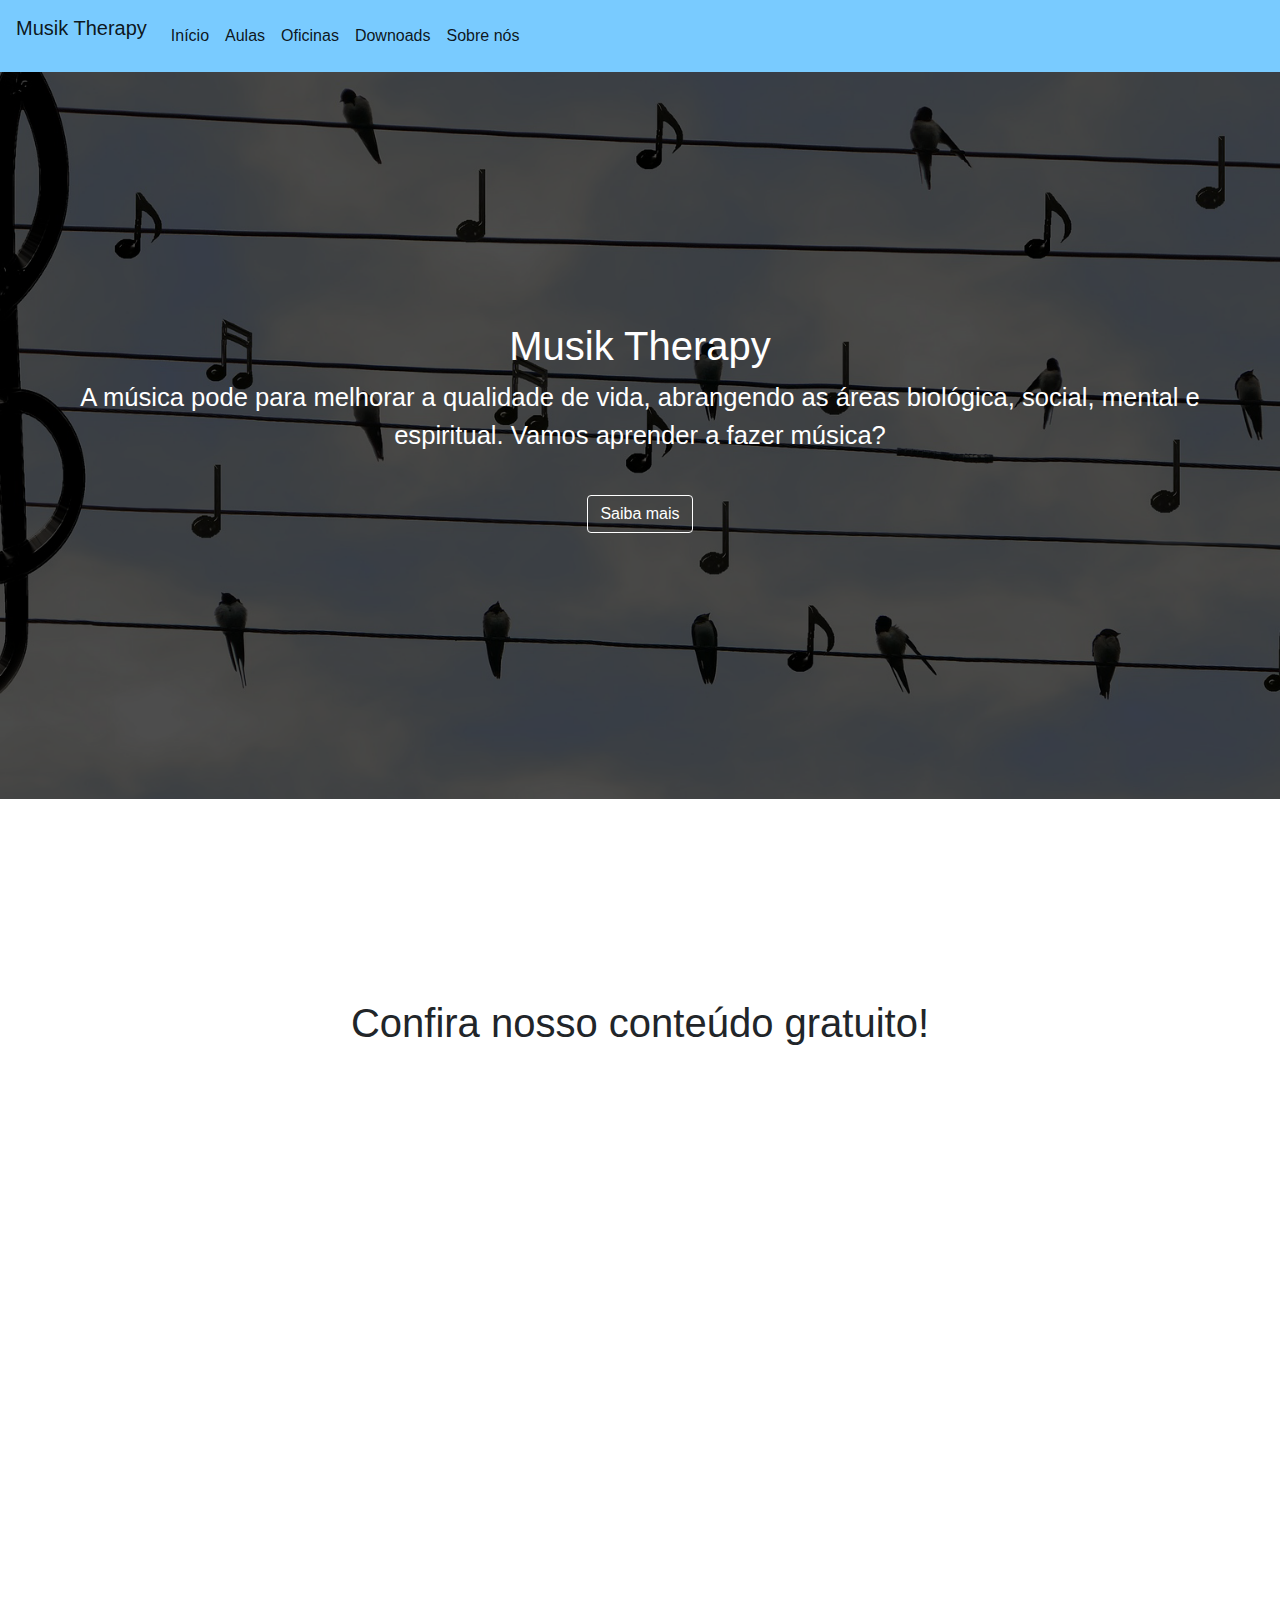
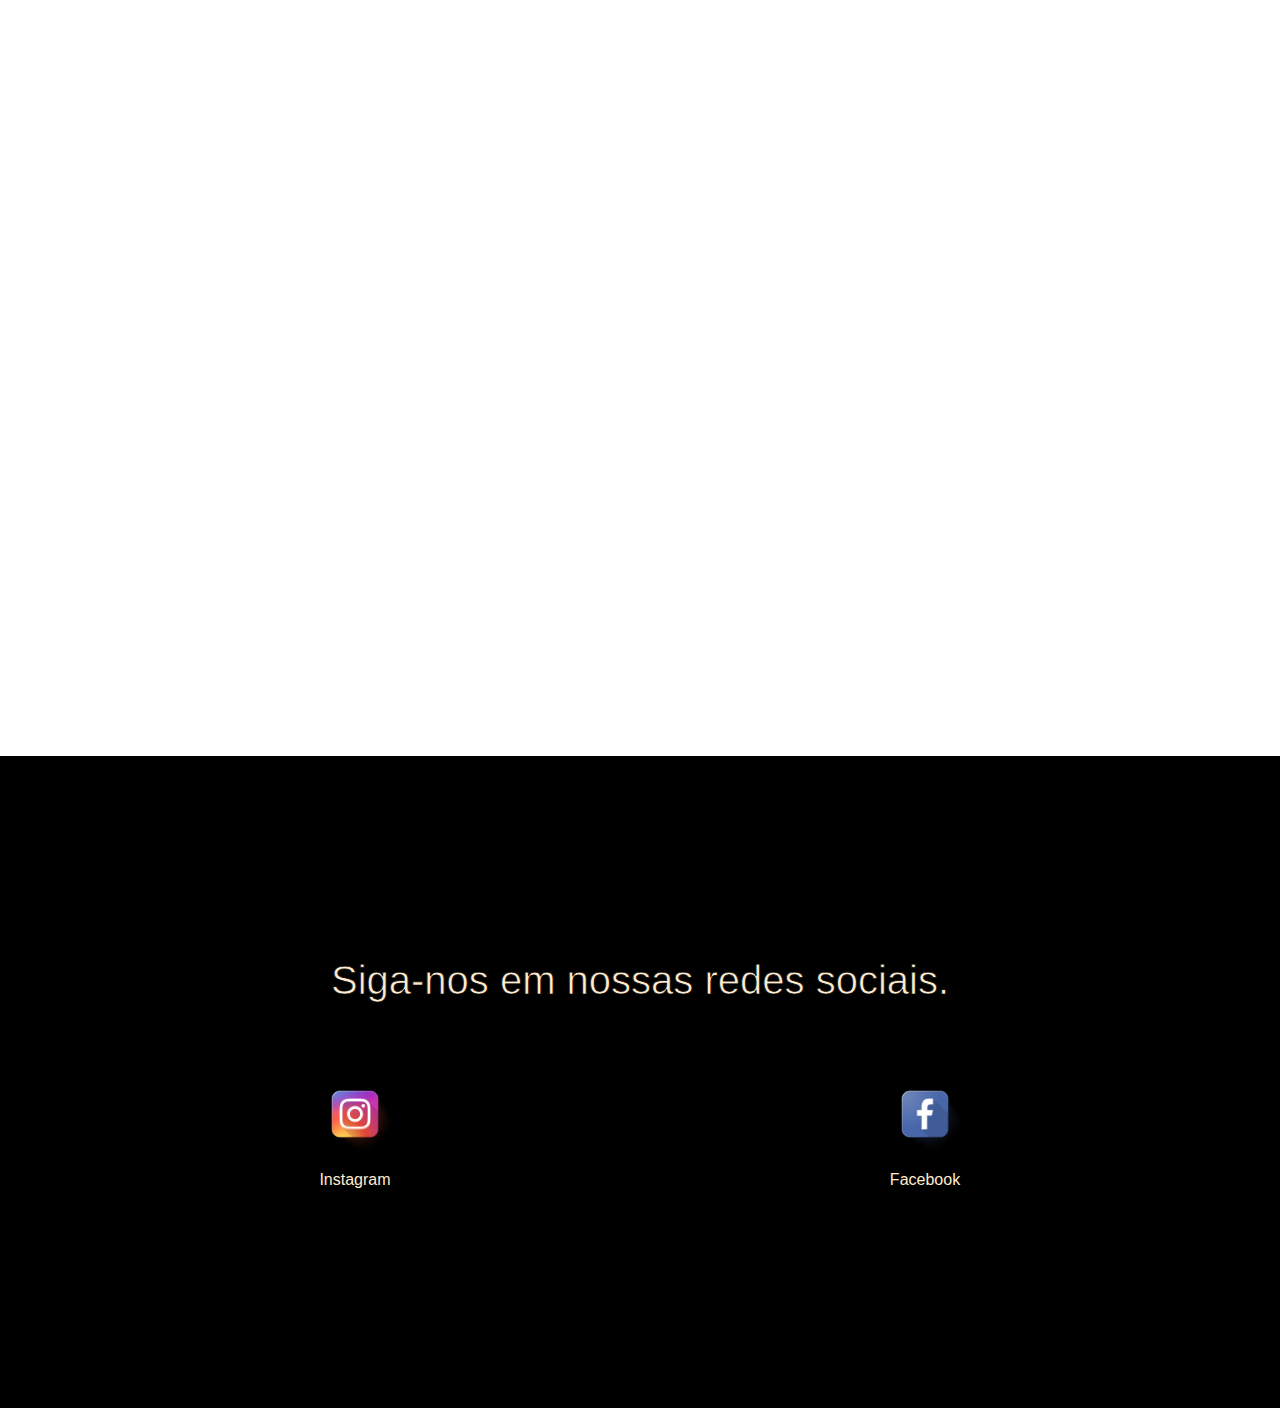
==== index.html @ d2b846a0 "first" ====
<!DOCTYPE html>
<html lang="pt-br">
<head>
    <title>Musik Therapy</title>
    <meta charset="UTF-8">
    <meta name="viewport" content="width=device-width, initial-scale=1.0">
    <meta http-equiv="X-UA-Compatible" content="ie=edge">
    <link rel="stylesheet" href="static/css/main.css">
    <link rel="stylesheet" href="static/css/bootstrap.css">


</head>
<body>

  <nav  class="navbar navbar-expand-lg navbar-light">
    <a class="navbar-brand" href="#">
      <p>Musik Therapy</p>
    </a>
    <button class="navbar-toggler" type="button" data-toggle="collapse" data-target="#navbarSupportedContent" aria-controls="navbarSupportedContent" aria-expanded="false" aria-label="Toggle navigation">
      <span class="navbar-toggler-icon"></span>
    </button>

    <div class="collapse navbar-collapse" id="navbarSupportedContent">
      <ul class="navbar-nav mr-auto">
        <li class="nav-item active">
          <a class="nav-link" href="#">Início</a>
        </li>

        <li class="nav-item active">
          <a class="nav-link" href="#">Aulas</a>
        </li>

        <li class="nav-item active">
          <a class="nav-link" href="#">Oficinas</a>
        </li>

        <li class="nav-item active">
          <a class="nav-link" href="#">Downoads</a>
        </li>

        <li class="nav-item active">
          <a class="nav-link" href="#">Sobre nós</a>
        </li>

      </ul>

    </div>
  </nav>


  <section class="header-side">
  <div class="container capa">
    <div class="row">
      <div class="col-xs-12">
        <h1 class="text-center">Musik Therapy</h1>

        <p class="t-20 text-center">A música pode para melhorar a qualidade de vida, abrangendo as áreas biológica, social, mental e espiritual. Vamos aprender a fazer música?</p>
        <p class="text-center">
          <button id="btn-sm" class="btn btn-outline-dark sm mt-4">Saiba mais</button>
        </p>
      </div>
    </div>
  </div>
  </section>

  <section class="content-side">
  <div class="container">
    <div class="row">
      <div class="col-sm-12">
        <h1 class="text-center">Confira nosso conteúdo gratuito!</h1>
      </div>
    </div>

    <div class="row mt-5">
      <div class="col-sm-6">
        <div class="">
          <iframe class="video" src="https://www.youtube.com/embed/xzN1adKaWog" frameborder="0" allow="accelerometer; autoplay; encrypted-media; gyroscope; picture-in-picture" allowfullscreen></iframe>
        </div>
      </div>

      <div class="col-sm-6">
        <div class="">
          <iframe class="video" src="https://www.youtube.com/embed/x-q7ZGQwv9U" frameborder="0" allow="accelerometer; autoplay; encrypted-media; gyroscope; picture-in-picture" allowfullscreen></iframe>
        </div>
      </div>

    </div>
  </div>
  </section>

  <section class="img-side">
  <div class="container">
    <div class="row">
        <div class="col-sm-12">
            <h1 class="text-center">Nossa proposta</h1>

            <p class="t-20 text-center mt-5">É conhecido pela ciência o efeito que a música possui sobre as emoções, comportamento e até na saúde geral como um todo. Quando tocamos um instrumento ou escutamos uma música, diversas áreas do cérebro são ativadas. Poucas atividades intelectuais possuem produzem um resultado tão abrangente.</p>

            <p class="t-20 text-center">
              Nossa proposta é ir além de ensinar a tocar um instrumento. Queremos ensiná-lo a cuidar de sua saúde e das pessoas que estão ao seu redor através da música.
            </p>
          </div>
    </div>
  </div>
  </section>

  <section class="footer-side">
    <div class="container">
      <div class="row">
        <div class="col-sm-12" align="center">
          <h1 class="black-border">Siga-nos em nossas redes sociais.</h1>
        </div>
      </div>

      <div class="row mt-5">
        <div align="center" class="col-sm-6">
          <a href="https://www.instagram.com/musik.therapy.soul/" target="__blank"><img class="img-30" src="static/img/decorativo/1497553304-104_84834.png"></a>
          <p>Instagram</p>
        </div>
        <div align="center" class="col-sm-6">
          <a href="https://www.facebook.com/musik.therapy.soul" target="__blank"><img class="img-30" src="static/img/decorativo/1497553311-103_84832.png"></a>
          <p>Facebook</p>
        </div>
      </div>
    </div>
  </section>


</body>
<script src="https://code.jquery.com/jquery-3.4.1.slim.min.js" integrity="sha384-J6qa4849blE2+poT4WnyKhv5vZF5SrPo0iEjwBvKU7imGFAV0wwj1yYfoRSJoZ+n" crossorigin="anonymous"></script>
<script src="https://cdn.jsdelivr.net/npm/popper.js@1.16.0/dist/umd/popper.min.js" integrity="sha384-Q6E9RHvbIyZFJoft+2mJbHaEWldlvI9IOYy5n3zV9zzTtmI3UksdQRVvoxMfooAo" crossorigin="anonymous"></script>
<script src="https://stackpath.bootstrapcdn.com/bootstrap/4.4.1/js/bootstrap.min.js" integrity="sha384-wfSDF2E50Y2D1uUdj0O3uMBJnjuUD4Ih7YwaYd1iqfktj0Uod8GCExl3Og8ifwB6" crossorigin="anonymous"></script>
<script src="static/js/media.js"></script>
</html>
---- static/css/main.css ----
*{
    margin: 0;
    padding: 0;
}

.header-side{
	background-image: url(../img/decorativo/capa.png);
	background-position: center top;
	background-repeat: no-repeat;
	background-size: cover;
	background-attachment: fixed;
	color: white;
	padding-top: 250px;
	padding-bottom: 250px;

}

.content-side{
	padding-top: 200px;
	padding-bottom: 200px;
}

.img-side{
	background-image: url(../img/decorativo/violao.png);
	background-position: center top;
	background-repeat: no-repeat;
	background-size: cover;
	background-attachment: fixed;
	padding-bottom: 200px;
	padding-top: 200px;
	color: white;
}

.footer-side{
	padding-bottom: 200px;
	padding-top: 200px;
	background-color: black;
	color: blanchedalmond;
}

.black-border{
	-webkit-text-stroke-width: 0.75px;
	-webkit-text-stroke-color: black;
}

.t-20{
	font-size: 1.6em;
}

#btn-sm{
	color: white;
	border-color: white;
}


.video{

	width: 100%;
	height: 18em;


}

.img-30{
	width: 20%;
}

.navbar-light{
  background-color: #79CBFF;
}
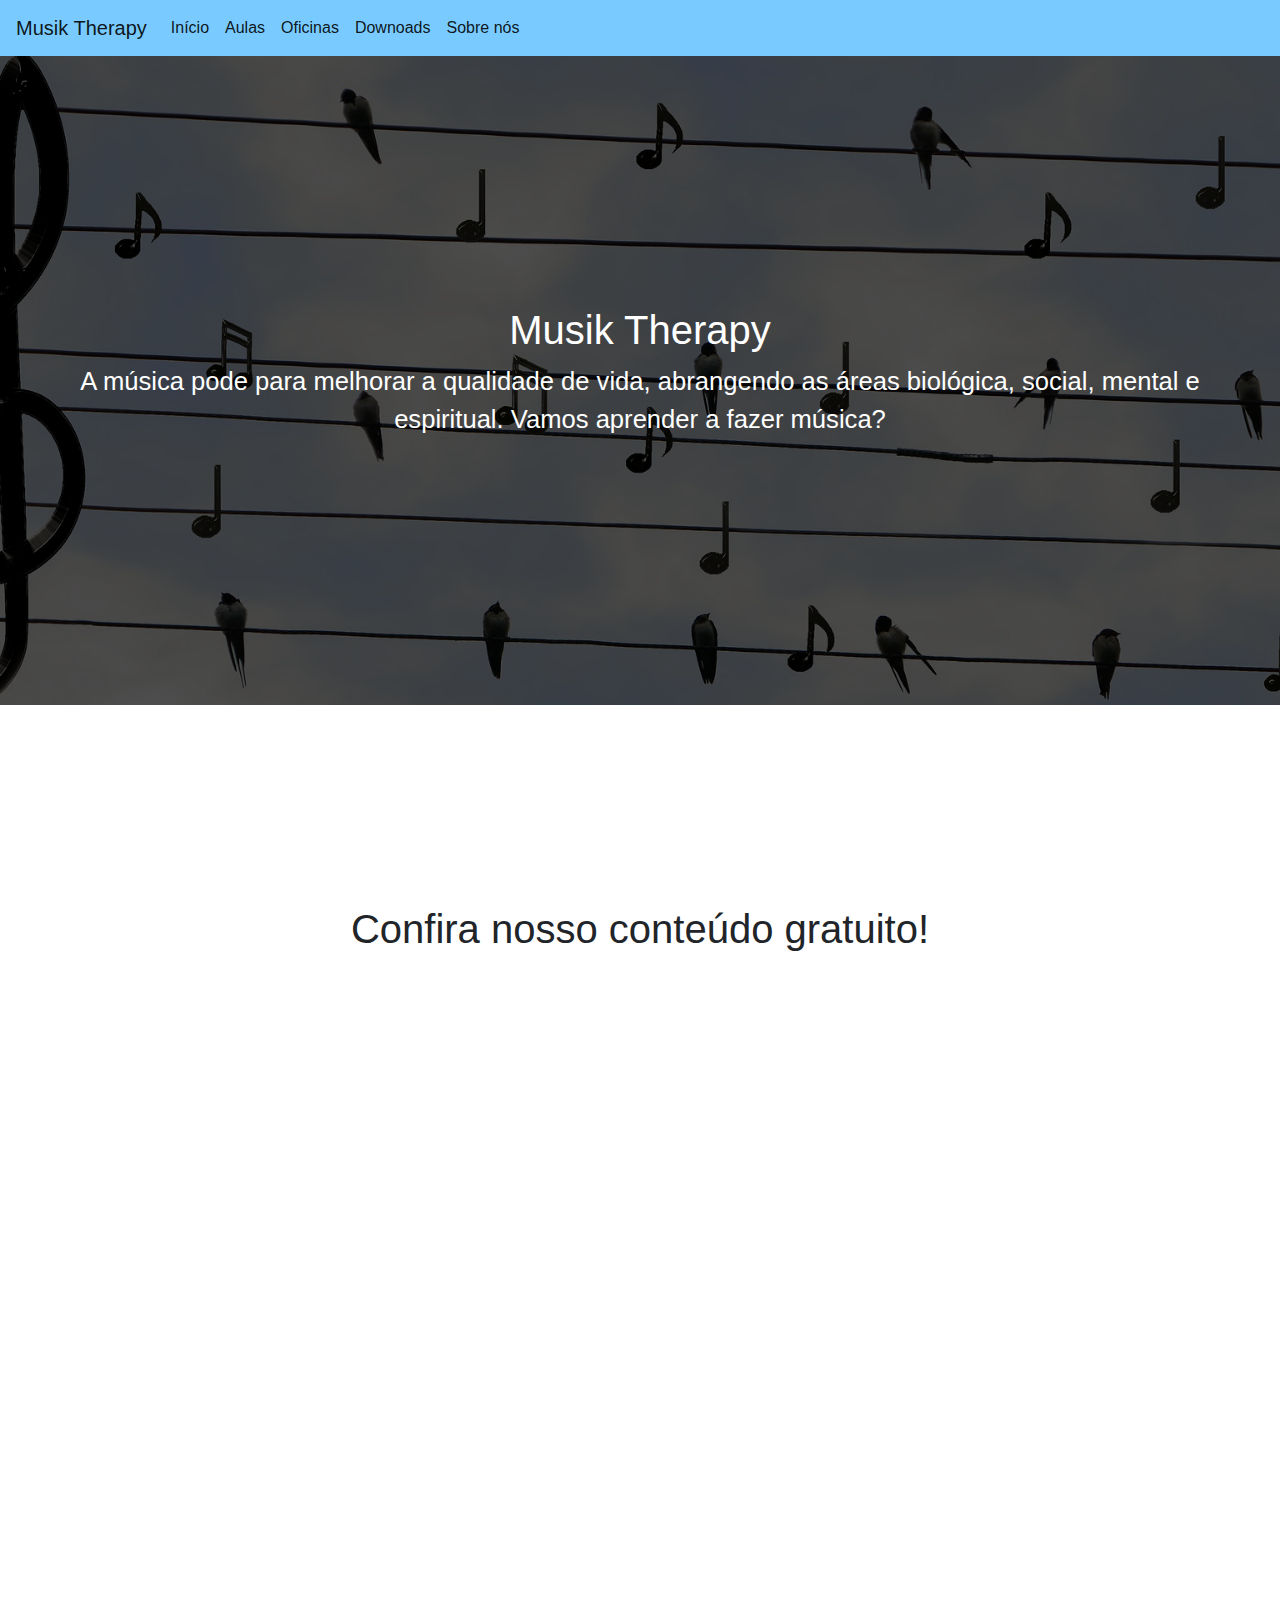
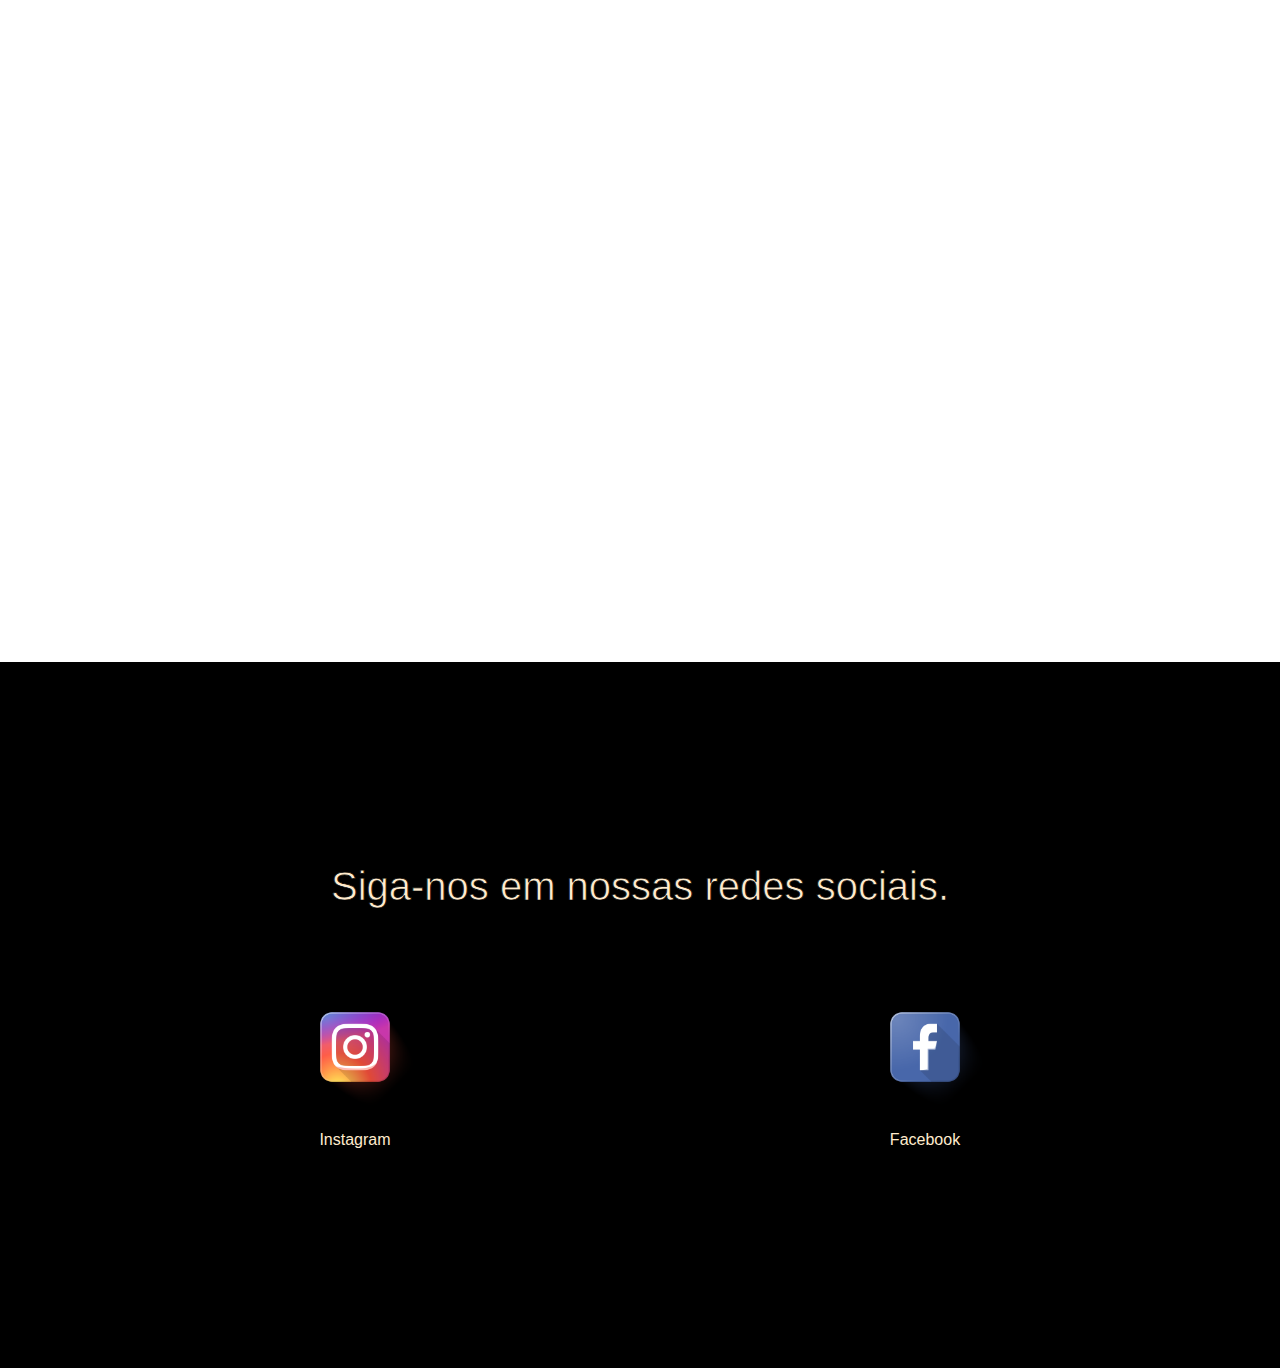
==== commit 15c94b3f: "alteracoes" ====
--- a/index.html
+++ b/index.html
@@ -7,14 +7,15 @@
     <meta http-equiv="X-UA-Compatible" content="ie=edge">
     <link rel="stylesheet" href="static/css/main.css">
     <link rel="stylesheet" href="static/css/bootstrap.css">
+    <link rel="stylesheet" href="static/css/img.css">
 
 
 </head>
 <body>
 
-  <nav  class="navbar navbar-expand-lg navbar-light">
+  <nav id="menu"  class="navbar navbar-expand-lg navbar-light">
     <a class="navbar-brand" href="#">
-      <p>Musik Therapy</p>
+      Musik Therapy
     </a>
     <button class="navbar-toggler" type="button" data-toggle="collapse" data-target="#navbarSupportedContent" aria-controls="navbarSupportedContent" aria-expanded="false" aria-label="Toggle navigation">
       <span class="navbar-toggler-icon"></span>
@@ -23,23 +24,23 @@
     <div class="collapse navbar-collapse" id="navbarSupportedContent">
       <ul class="navbar-nav mr-auto">
         <li class="nav-item active">
-          <a class="nav-link" href="#">Início</a>
+          <a class="nav-link" href="index.html">Início</a>
         </li>
 
         <li class="nav-item active">
-          <a class="nav-link" href="#">Aulas</a>
+          <a class="nav-link" href="aulas.html">Aulas</a>
         </li>
 
         <li class="nav-item active">
-          <a class="nav-link" href="#">Oficinas</a>
+          <a class="nav-link" href="oficinas.html">Oficinas</a>
         </li>
 
         <li class="nav-item active">
-          <a class="nav-link" href="#">Downoads</a>
+          <a class="nav-link" href="downloads.html">Downoads</a>
         </li>
 
         <li class="nav-item active">
-          <a class="nav-link" href="#">Sobre nós</a>
+          <a class="nav-link" href="sobre-nos.html">Sobre nós</a>
         </li>
 
       </ul>
@@ -49,22 +50,20 @@
 
 
   <section class="header-side">
-  <div class="container capa">
+    <div class="container capa">
     <div class="row">
       <div class="col-xs-12">
         <h1 class="text-center">Musik Therapy</h1>
 
-        <p class="t-20 text-center">A música pode para melhorar a qualidade de vida, abrangendo as áreas biológica, social, mental e espiritual. Vamos aprender a fazer música?</p>
-        <p class="text-center">
-          <button id="btn-sm" class="btn btn-outline-dark sm mt-4">Saiba mais</button>
-        </p>
+        <p class="t-20 text-center">A música pode para melhorar a qualidade de vida,
+          abrangendo as áreas biológica, social, mental e espiritual. Vamos aprender a fazer música?</p>
       </div>
     </div>
   </div>
   </section>
 
   <section class="content-side">
-  <div class="container">
+    <div class="container">
     <div class="row">
       <div class="col-sm-12">
         <h1 class="text-center">Confira nosso conteúdo gratuito!</h1>
@@ -89,7 +88,7 @@
   </section>
 
   <section class="img-side">
-  <div class="container">
+    <div class="container">
     <div class="row">
         <div class="col-sm-12">
             <h1 class="text-center">Nossa proposta</h1>
@@ -114,11 +113,11 @@
 
       <div class="row mt-5">
         <div align="center" class="col-sm-6">
-          <a href="https://www.instagram.com/musik.therapy.soul/" target="__blank"><img class="img-30" src="static/img/decorativo/1497553304-104_84834.png"></a>
+          <a href="https://www.instagram.com/musik.therapy.soul/" target="__blank"><img id="rs" class="img-30" src="static/img/decorativo/1497553304-104_84834.png"></a>
           <p>Instagram</p>
         </div>
         <div align="center" class="col-sm-6">
-          <a href="https://www.facebook.com/musik.therapy.soul" target="__blank"><img class="img-30" src="static/img/decorativo/1497553311-103_84832.png"></a>
+          <a href="https://www.facebook.com/musik.therapy.soul" target="__blank"><img id="rs" class="img-30" src="static/img/decorativo/1497553311-103_84832.png"></a>
           <p>Facebook</p>
         </div>
       </div>
--- a/static/css/main.css
+++ b/static/css/main.css
@@ -1,6 +1,12 @@
 *{
     margin: 0;
     padding: 0;
+}
+
+#menu{
+  position: sticky;
+	top: 0;
+  z-index: 1000;
 }
 
 .header-side{
--- a/static/css/img.css
+++ b/static/css/img.css
@@ -0,0 +1,7 @@
+.img-30{
+	width: 30%;
+}
+
+.img-60{
+	width: 65%;
+}
